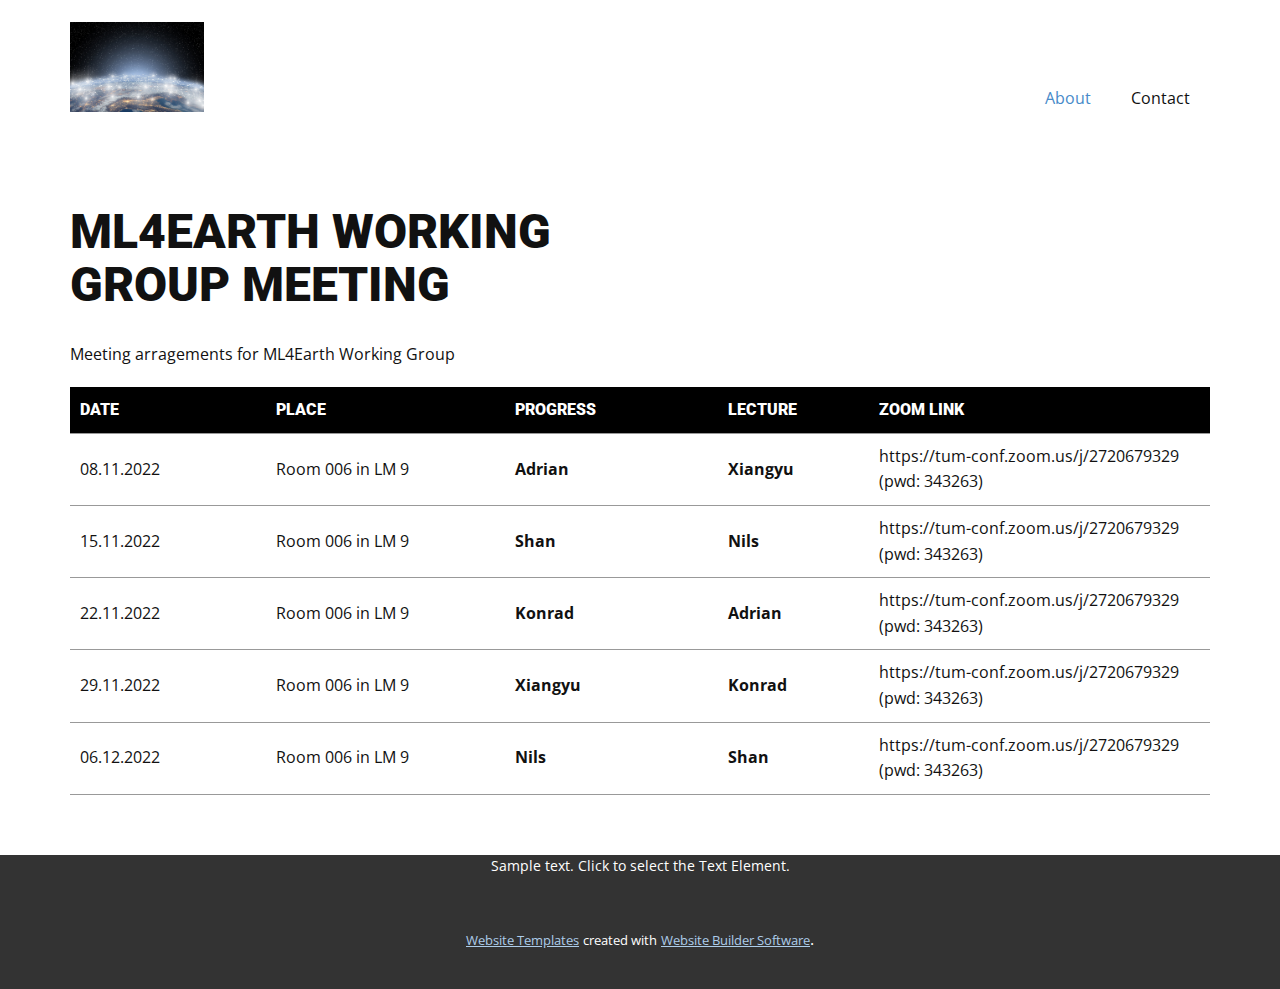
==== index.html @ a8efad44 "Add files via upload" ====
<!DOCTYPE html>
<html style="font-size: 16px;" lang="en"><head>
    <meta name="viewport" content="width=device-width, initial-scale=1.0">
    <meta charset="utf-8">
    <meta name="keywords" content="ML4Earth Working Group Meeting">
    <meta name="description" content="">
    <title>About</title>
    <link rel="stylesheet" href="nicepage.css" media="screen">
<link rel="stylesheet" href="About.css" media="screen">
    <script class="u-script" type="text/javascript" src="jquery.js" defer=""></script>
    <script class="u-script" type="text/javascript" src="nicepage.js" defer=""></script>
    <meta name="generator" content="Nicepage 4.21.5, nicepage.com">
    
    <link id="u-theme-google-font" rel="stylesheet" href="https://fonts.googleapis.com/css?family=Roboto:100,100i,300,300i,400,400i,500,500i,700,700i,900,900i|Open+Sans:300,300i,400,400i,500,500i,600,600i,700,700i,800,800i">
    
    
    <script type="application/ld+json">{
		"@context": "http://schema.org",
		"@type": "Organization",
		"name": "",
		"logo": "images/db2b80b8013527c0441ac47ed63e2fb3c49f091e688fc7b741d20cd384a9ae53a22d66dfd2070df9938ce5cb0b48059732017f55694a1b33b5402e_1280.jpg"
}</script>
    <meta name="theme-color" content="#478ac9">
    <meta property="og:title" content="About">
    <meta property="og:type" content="website">
  </head>
  <body data-home-page="About.html" data-home-page-title="About" class="u-body u-xl-mode" data-lang="en"><header class="u-clearfix u-header u-header" id="sec-5970"><div class="u-clearfix u-sheet u-valign-middle u-sheet-1">
        <a href="https://earthnets.github.io" class="u-image u-logo u-image-1" data-image-width="1280" data-image-height="853" title="EarthNets">
          <img src="images/db2b80b8013527c0441ac47ed63e2fb3c49f091e688fc7b741d20cd384a9ae53a22d66dfd2070df9938ce5cb0b48059732017f55694a1b33b5402e_1280.jpg" class="u-logo-image u-logo-image-1">
        </a>
        <nav class="u-menu u-menu-one-level u-offcanvas u-menu-1">
          <div class="menu-collapse" style="font-size: 1rem; letter-spacing: 0px;">
            <a class="u-button-style u-custom-left-right-menu-spacing u-custom-padding-bottom u-custom-top-bottom-menu-spacing u-nav-link u-text-active-palette-1-base u-text-hover-palette-2-base" href="#">
              <svg class="u-svg-link" viewBox="0 0 24 24"><use xmlns:xlink="http://www.w3.org/1999/xlink" xlink:href="#menu-hamburger"></use></svg>
              <svg class="u-svg-content" version="1.1" id="menu-hamburger" viewBox="0 0 16 16" x="0px" y="0px" xmlns:xlink="http://www.w3.org/1999/xlink" xmlns="http://www.w3.org/2000/svg"><g><rect y="1" width="16" height="2"></rect><rect y="7" width="16" height="2"></rect><rect y="13" width="16" height="2"></rect>
</g></svg>
            </a>
          </div>
          <div class="u-custom-menu u-nav-container">
            <ul class="u-nav u-unstyled u-nav-1"><li class="u-nav-item"><a class="u-button-style u-nav-link u-text-active-palette-1-base u-text-hover-palette-2-base" href="About.html" style="padding: 10px 20px;">About</a>
</li><li class="u-nav-item"><a class="u-button-style u-nav-link u-text-active-palette-1-base u-text-hover-palette-2-base" href="Contact.html" style="padding: 10px 20px;">Contact</a>
</li></ul>
          </div>
          <div class="u-custom-menu u-nav-container-collapse">
            <div class="u-black u-container-style u-inner-container-layout u-opacity u-opacity-95 u-sidenav">
              <div class="u-inner-container-layout u-sidenav-overflow">
                <div class="u-menu-close"></div>
                <ul class="u-align-center u-nav u-popupmenu-items u-unstyled u-nav-2"><li class="u-nav-item"><a class="u-button-style u-nav-link" href="About.html">About</a>
</li><li class="u-nav-item"><a class="u-button-style u-nav-link" href="Contact.html">Contact</a>
</li></ul>
              </div>
            </div>
            <div class="u-black u-menu-overlay u-opacity u-opacity-70"></div>
          </div>
        </nav>
      </div></header>
    <section class="u-clearfix u-section-1" id="carousel_88a6">
      <div class="u-clearfix u-sheet u-sheet-1">
        <h2 class="u-text u-text-1">ML4Earth Working Group Meeting</h2>
        <p class="u-text u-text-2">Meeting arragements for ML4Earth Working Group</p>
        <div class="u-expanded-width u-table u-table-responsive u-table-1">
          <table class="u-table-entity">
            <colgroup>
              <col width="17.2%">
              <col width="21%">
              <col width="18.6%">
              <col width="13.3%">
              <col width="29.9%">
            </colgroup>
            <thead class="u-black u-custom-font u-heading-font u-table-header u-table-header-1">
              <tr>
                <th class="u-table-cell">Date</th>
                <th class="u-table-cell">Place</th>
                <th class="u-table-cell">Progress</th>
                <th class="u-table-cell">Lecture</th>
                <th class="u-table-cell">Zoom Link</th>
              </tr>
            </thead>
            <tbody class="u-table-body">
              <tr>
                <td class="u-border-1 u-border-grey-40 u-border-no-left u-border-no-right u-table-cell">08.11.2022</td>
                <td class="u-border-1 u-border-grey-40 u-border-no-left u-border-no-right u-table-cell">Room 006 in LM 9</td>
                <td class="u-border-1 u-border-grey-40 u-border-no-left u-border-no-right u-table-cell"><b>Adrian</b>
                </td>
                <td class="u-border-1 u-border-grey-40 u-border-no-left u-border-no-right u-table-cell"><b>Xiangyu</b>
                </td>
                <td class="u-border-1 u-border-grey-40 u-border-no-left u-border-no-right u-table-cell u-table-cell-10"> https://tum-conf.zoom.us/j/2720679329 (pwd: 343263)</td>
              </tr>
              <tr>
                <td class="u-border-1 u-border-grey-40 u-border-no-left u-border-no-right u-table-cell"> 15.11.2022</td>
                <td class="u-border-1 u-border-grey-40 u-border-no-left u-border-no-right u-table-cell"> Room 006 in LM 9</td>
                <td class="u-border-1 u-border-grey-40 u-border-no-left u-border-no-right u-table-cell"><b>Shan</b>
                </td>
                <td class="u-border-1 u-border-grey-40 u-border-no-left u-border-no-right u-table-cell"><b>Nils</b>
                </td>
                <td class="u-border-1 u-border-grey-40 u-border-no-left u-border-no-right u-table-cell"> https://tum-conf.zoom.us/j/2720679329 (pwd: 343263)</td>
              </tr>
              <tr>
                <td class="u-border-1 u-border-grey-40 u-border-no-left u-border-no-right u-table-cell"> 22.11.2022</td>
                <td class="u-border-1 u-border-grey-40 u-border-no-left u-border-no-right u-table-cell"> Room 006 in LM 9</td>
                <td class="u-border-1 u-border-grey-40 u-border-no-left u-border-no-right u-table-cell"><b>Konrad</b>
                </td>
                <td class="u-border-1 u-border-grey-40 u-border-no-left u-border-no-right u-table-cell"><b>Adrian</b>
                </td>
                <td class="u-border-1 u-border-grey-40 u-border-no-left u-border-no-right u-table-cell"> https://tum-conf.zoom.us/j/2720679329 (pwd: 343263)</td>
              </tr>
              <tr>
                <td class="u-border-1 u-border-grey-40 u-border-no-left u-border-no-right u-table-cell"> 29.11.2022</td>
                <td class="u-border-1 u-border-grey-40 u-border-no-left u-border-no-right u-table-cell"> Room 006 in LM 9</td>
                <td class="u-border-1 u-border-grey-40 u-border-no-left u-border-no-right u-table-cell"><b>Xiangyu</b>
                </td>
                <td class="u-border-1 u-border-grey-40 u-border-no-left u-border-no-right u-table-cell"><b>Konrad</b>
                </td>
                <td class="u-border-1 u-border-grey-40 u-border-no-left u-border-no-right u-table-cell"> https://tum-conf.zoom.us/j/2720679329 (pwd: 343263)</td>
              </tr>
              <tr>
                <td class="u-border-1 u-border-grey-40 u-border-no-left u-border-no-right u-table-cell"> 06.12.2022</td>
                <td class="u-border-1 u-border-grey-40 u-border-no-left u-border-no-right u-table-cell"> Room 006 in LM 9</td>
                <td class="u-border-1 u-border-grey-40 u-border-no-left u-border-no-right u-table-cell"><b>Nils</b>
                </td>
                <td class="u-border-1 u-border-grey-40 u-border-no-left u-border-no-right u-table-cell"><b>Shan</b>
                </td>
                <td class="u-border-1 u-border-grey-40 u-border-no-left u-border-no-right u-table-cell"> https://tum-conf.zoom.us/j/2720679329 (pwd: 343263)</td>
              </tr>
            </tbody>
          </table>
        </div>
      </div>
    </section>
    
    
    <footer class="u-align-center u-clearfix u-footer u-grey-80 u-footer" id="sec-05bd"><div class="u-clearfix u-sheet u-sheet-1">
        <p class="u-small-text u-text u-text-variant u-text-1">Sample text. Click to select the Text Element.</p>
      </div></footer>
    <section class="u-backlink u-clearfix u-grey-80">
      <a class="u-link" href="https://nicepage.com/website-templates" target="_blank">
        <span>Website Templates</span>
      </a>
      <p class="u-text">
        <span>created with</span>
      </p>
      <a class="u-link" href="" target="_blank">
        <span>Website Builder Software</span>
      </a>. 
    </section>
  
</body></html>
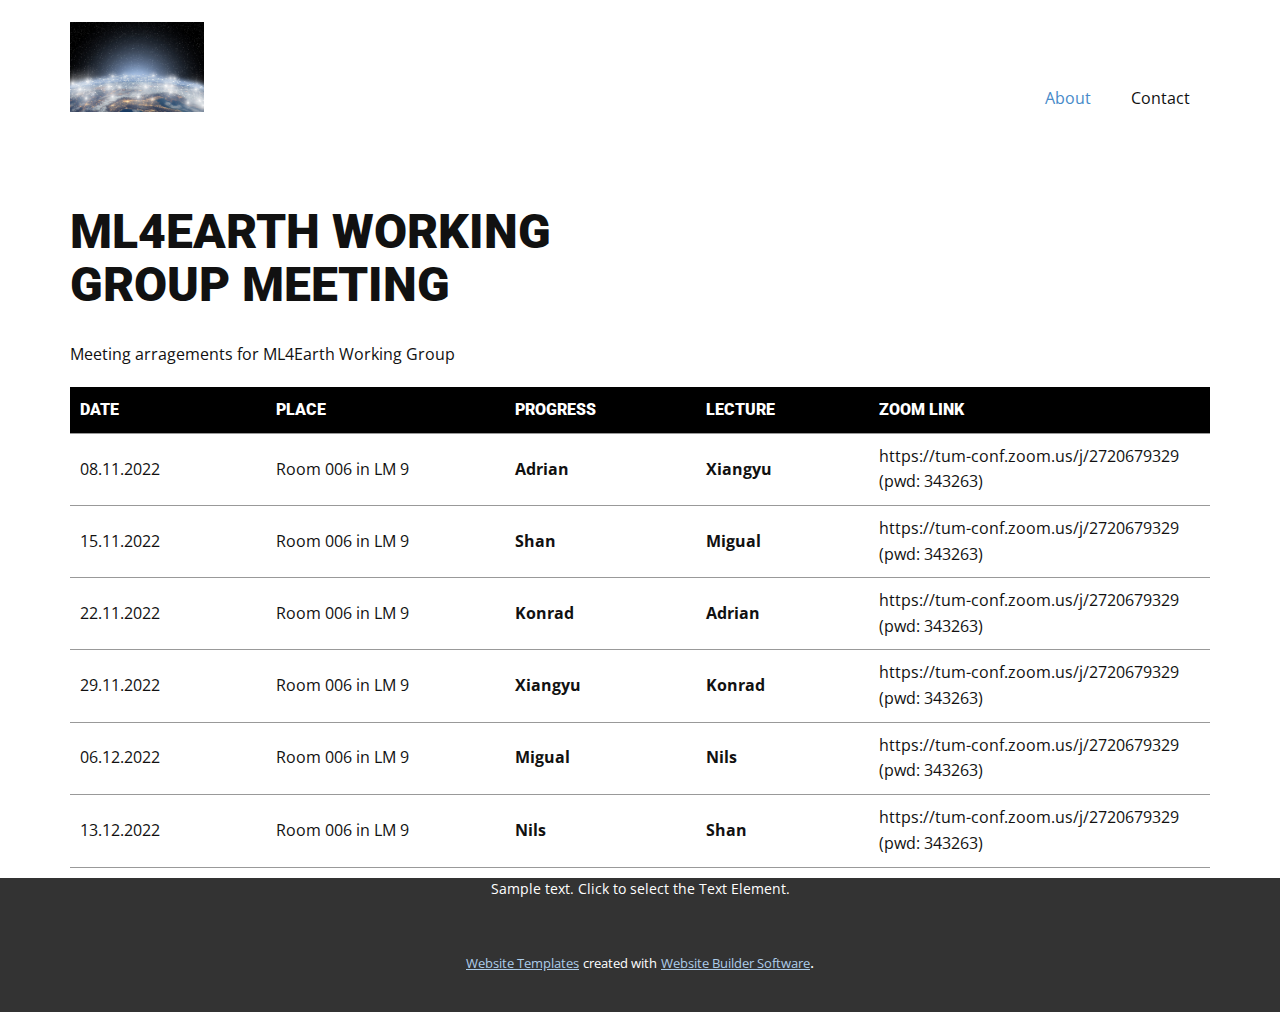
==== commit c0ad470e: "Add files via upload" ====
--- a/index.html
+++ b/index.html
@@ -61,14 +61,14 @@
         <div class="u-expanded-width u-table u-table-responsive u-table-1">
           <table class="u-table-entity">
             <colgroup>
-              <col width="17.2%">
-              <col width="21%">
-              <col width="18.6%">
-              <col width="13.3%">
-              <col width="29.9%">
+              <col width="17.19%">
+              <col width="20.96%">
+              <col width="16.8%">
+              <col width="15.13%">
+              <col width="29.91%">
             </colgroup>
             <thead class="u-black u-custom-font u-heading-font u-table-header u-table-header-1">
-              <tr>
+              <tr style="height: 45px;">
                 <th class="u-table-cell">Date</th>
                 <th class="u-table-cell">Place</th>
                 <th class="u-table-cell">Progress</th>
@@ -77,7 +77,7 @@
               </tr>
             </thead>
             <tbody class="u-table-body">
-              <tr>
+              <tr style="height: 71px;">
                 <td class="u-border-1 u-border-grey-40 u-border-no-left u-border-no-right u-table-cell">08.11.2022</td>
                 <td class="u-border-1 u-border-grey-40 u-border-no-left u-border-no-right u-table-cell">Room 006 in LM 9</td>
                 <td class="u-border-1 u-border-grey-40 u-border-no-left u-border-no-right u-table-cell"><b>Adrian</b>
@@ -86,16 +86,16 @@
                 </td>
                 <td class="u-border-1 u-border-grey-40 u-border-no-left u-border-no-right u-table-cell u-table-cell-10"> https://tum-conf.zoom.us/j/2720679329 (pwd: 343263)</td>
               </tr>
-              <tr>
+              <tr style="height: 71px;">
                 <td class="u-border-1 u-border-grey-40 u-border-no-left u-border-no-right u-table-cell"> 15.11.2022</td>
                 <td class="u-border-1 u-border-grey-40 u-border-no-left u-border-no-right u-table-cell"> Room 006 in LM 9</td>
                 <td class="u-border-1 u-border-grey-40 u-border-no-left u-border-no-right u-table-cell"><b>Shan</b>
                 </td>
-                <td class="u-border-1 u-border-grey-40 u-border-no-left u-border-no-right u-table-cell"><b>Nils</b>
+                <td class="u-border-1 u-border-grey-40 u-border-no-left u-border-no-right u-table-cell"><b>Migual</b>
                 </td>
                 <td class="u-border-1 u-border-grey-40 u-border-no-left u-border-no-right u-table-cell"> https://tum-conf.zoom.us/j/2720679329 (pwd: 343263)</td>
               </tr>
-              <tr>
+              <tr style="height: 71px;">
                 <td class="u-border-1 u-border-grey-40 u-border-no-left u-border-no-right u-table-cell"> 22.11.2022</td>
                 <td class="u-border-1 u-border-grey-40 u-border-no-left u-border-no-right u-table-cell"> Room 006 in LM 9</td>
                 <td class="u-border-1 u-border-grey-40 u-border-no-left u-border-no-right u-table-cell"><b>Konrad</b>
@@ -104,7 +104,7 @@
                 </td>
                 <td class="u-border-1 u-border-grey-40 u-border-no-left u-border-no-right u-table-cell"> https://tum-conf.zoom.us/j/2720679329 (pwd: 343263)</td>
               </tr>
-              <tr>
+              <tr style="height: 71px;">
                 <td class="u-border-1 u-border-grey-40 u-border-no-left u-border-no-right u-table-cell"> 29.11.2022</td>
                 <td class="u-border-1 u-border-grey-40 u-border-no-left u-border-no-right u-table-cell"> Room 006 in LM 9</td>
                 <td class="u-border-1 u-border-grey-40 u-border-no-left u-border-no-right u-table-cell"><b>Xiangyu</b>
@@ -113,12 +113,20 @@
                 </td>
                 <td class="u-border-1 u-border-grey-40 u-border-no-left u-border-no-right u-table-cell"> https://tum-conf.zoom.us/j/2720679329 (pwd: 343263)</td>
               </tr>
-              <tr>
+              <tr style="height: 71px;">
                 <td class="u-border-1 u-border-grey-40 u-border-no-left u-border-no-right u-table-cell"> 06.12.2022</td>
                 <td class="u-border-1 u-border-grey-40 u-border-no-left u-border-no-right u-table-cell"> Room 006 in LM 9</td>
-                <td class="u-border-1 u-border-grey-40 u-border-no-left u-border-no-right u-table-cell"><b>Nils</b>
+                <td class="u-border-1 u-border-grey-40 u-border-no-left u-border-no-right u-table-cell"><b> Migual</b>
                 </td>
-                <td class="u-border-1 u-border-grey-40 u-border-no-left u-border-no-right u-table-cell"><b>Shan</b>
+                <td class="u-border-1 u-border-grey-40 u-border-no-left u-border-no-right u-table-cell"><b> Nils</b>
+                </td>
+                <td class="u-border-1 u-border-grey-40 u-border-no-left u-border-no-right u-table-cell"> https://tum-conf.zoom.us/j/2720679329 (pwd: 343263)</td>
+              </tr>
+              <tr style="height: 73px;">
+                <td class="u-border-1 u-border-grey-40 u-border-no-left u-border-no-right u-table-cell"> 13.12.2022</td>
+                <td class="u-border-1 u-border-grey-40 u-border-no-left u-border-no-right u-table-cell"> Room 006 in LM 9</td>
+                <td class="u-border-1 u-border-grey-40 u-border-no-left u-border-no-right u-table-cell u-table-cell-33"> Nils</td>
+                <td class="u-border-1 u-border-grey-40 u-border-no-left u-border-no-right u-table-cell u-table-cell-34"><b>Shan</b>
                 </td>
                 <td class="u-border-1 u-border-grey-40 u-border-no-left u-border-no-right u-table-cell"> https://tum-conf.zoom.us/j/2720679329 (pwd: 343263)</td>
               </tr>
--- a/About.css
+++ b/About.css
@@ -1,5 +1,5 @@
 .u-section-1 .u-sheet-1 {
-  min-height: 654px;
+  min-height: 738px;
 }
 
 .u-section-1 .u-text-1 {
@@ -14,7 +14,8 @@
 }
 
 .u-section-1 .u-table-1 {
-  margin: 20px auto 60px 0;
+  margin-top: 20px;
+  margin-bottom: 10px;
 }
 
 .u-section-1 .u-table-header-1 {
@@ -27,14 +28,17 @@
   font-size: 1rem;
 }
 
+.u-section-1 .u-table-cell-33 {
+  font-weight: 700;
+}
+
+.u-section-1 .u-table-cell-34 {
+  font-weight: 700;
+}
+
 @media (max-width: 1199px) {
   .u-section-1 .u-text-1 {
     margin-right: 420px;
-  }
-
-  .u-section-1 .u-table-1 {
-    margin-right: initial;
-    margin-left: initial;
   }
 }
 
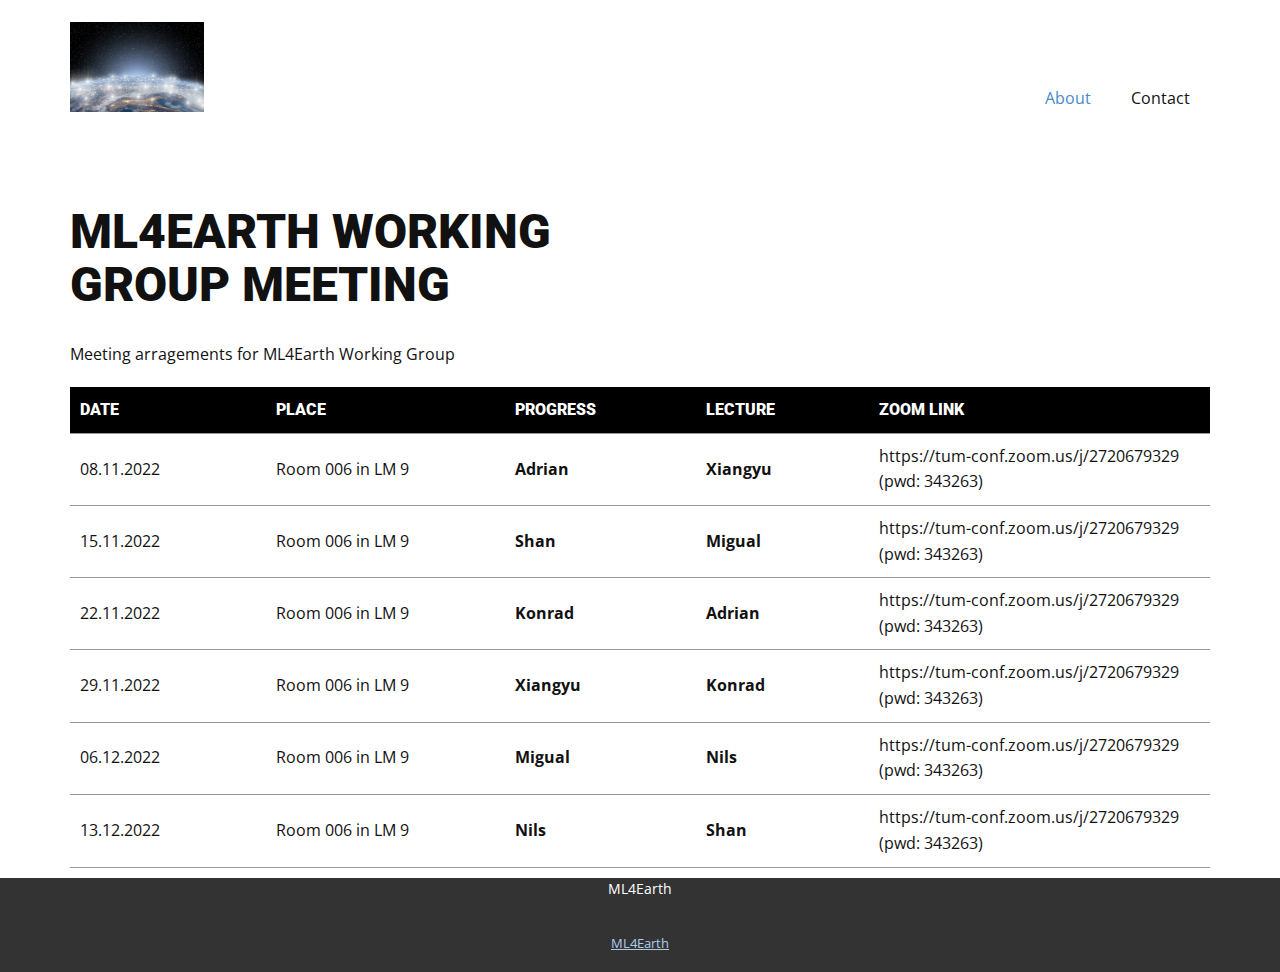
==== commit 00c965f5: "Update index.html" ====
--- a/index.html
+++ b/index.html
@@ -138,18 +138,12 @@
     
     
     <footer class="u-align-center u-clearfix u-footer u-grey-80 u-footer" id="sec-05bd"><div class="u-clearfix u-sheet u-sheet-1">
-        <p class="u-small-text u-text u-text-variant u-text-1">Sample text. Click to select the Text Element.</p>
+        <p class="u-small-text u-text u-text-variant u-text-1">ML4Earth</p>
       </div></footer>
     <section class="u-backlink u-clearfix u-grey-80">
       <a class="u-link" href="https://nicepage.com/website-templates" target="_blank">
-        <span>Website Templates</span>
+        <span>ML4Earth</span>
       </a>
-      <p class="u-text">
-        <span>created with</span>
-      </p>
-      <a class="u-link" href="" target="_blank">
-        <span>Website Builder Software</span>
-      </a>. 
     </section>
   
-</body></html>+</body></html>
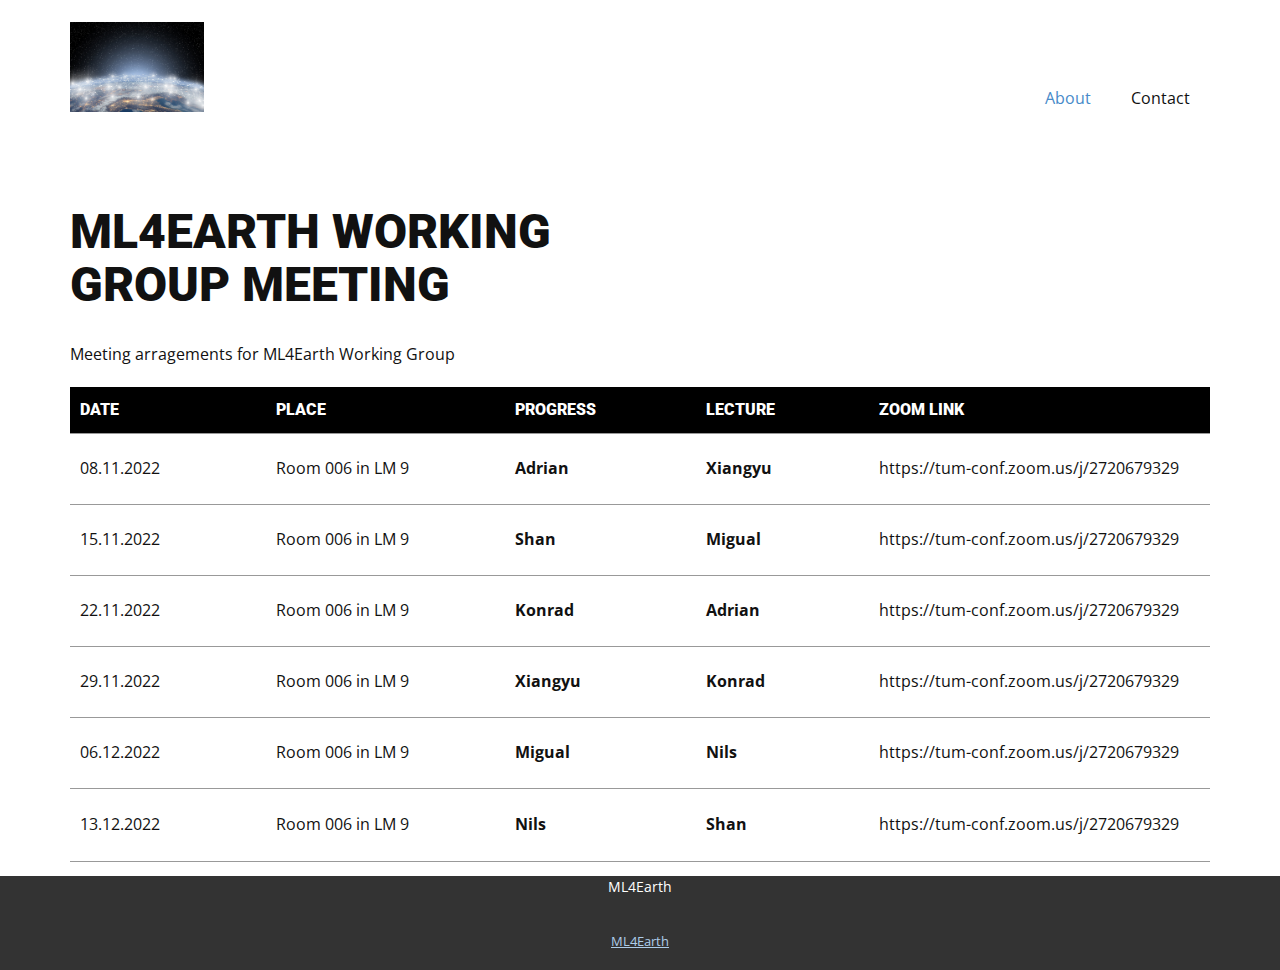
==== commit 89691ede: "Update index.html" ====
--- a/index.html
+++ b/index.html
@@ -84,7 +84,7 @@
                 </td>
                 <td class="u-border-1 u-border-grey-40 u-border-no-left u-border-no-right u-table-cell"><b>Xiangyu</b>
                 </td>
-                <td class="u-border-1 u-border-grey-40 u-border-no-left u-border-no-right u-table-cell u-table-cell-10"> https://tum-conf.zoom.us/j/2720679329 (pwd: 343263)</td>
+                <td class="u-border-1 u-border-grey-40 u-border-no-left u-border-no-right u-table-cell u-table-cell-10"> https://tum-conf.zoom.us/j/2720679329</td>
               </tr>
               <tr style="height: 71px;">
                 <td class="u-border-1 u-border-grey-40 u-border-no-left u-border-no-right u-table-cell"> 15.11.2022</td>
@@ -93,7 +93,7 @@
                 </td>
                 <td class="u-border-1 u-border-grey-40 u-border-no-left u-border-no-right u-table-cell"><b>Migual</b>
                 </td>
-                <td class="u-border-1 u-border-grey-40 u-border-no-left u-border-no-right u-table-cell"> https://tum-conf.zoom.us/j/2720679329 (pwd: 343263)</td>
+                <td class="u-border-1 u-border-grey-40 u-border-no-left u-border-no-right u-table-cell"> https://tum-conf.zoom.us/j/2720679329</td>
               </tr>
               <tr style="height: 71px;">
                 <td class="u-border-1 u-border-grey-40 u-border-no-left u-border-no-right u-table-cell"> 22.11.2022</td>
@@ -102,7 +102,7 @@
                 </td>
                 <td class="u-border-1 u-border-grey-40 u-border-no-left u-border-no-right u-table-cell"><b>Adrian</b>
                 </td>
-                <td class="u-border-1 u-border-grey-40 u-border-no-left u-border-no-right u-table-cell"> https://tum-conf.zoom.us/j/2720679329 (pwd: 343263)</td>
+                <td class="u-border-1 u-border-grey-40 u-border-no-left u-border-no-right u-table-cell"> https://tum-conf.zoom.us/j/2720679329</td>
               </tr>
               <tr style="height: 71px;">
                 <td class="u-border-1 u-border-grey-40 u-border-no-left u-border-no-right u-table-cell"> 29.11.2022</td>
@@ -111,7 +111,7 @@
                 </td>
                 <td class="u-border-1 u-border-grey-40 u-border-no-left u-border-no-right u-table-cell"><b>Konrad</b>
                 </td>
-                <td class="u-border-1 u-border-grey-40 u-border-no-left u-border-no-right u-table-cell"> https://tum-conf.zoom.us/j/2720679329 (pwd: 343263)</td>
+                <td class="u-border-1 u-border-grey-40 u-border-no-left u-border-no-right u-table-cell"> https://tum-conf.zoom.us/j/2720679329</td>
               </tr>
               <tr style="height: 71px;">
                 <td class="u-border-1 u-border-grey-40 u-border-no-left u-border-no-right u-table-cell"> 06.12.2022</td>
@@ -120,7 +120,7 @@
                 </td>
                 <td class="u-border-1 u-border-grey-40 u-border-no-left u-border-no-right u-table-cell"><b> Nils</b>
                 </td>
-                <td class="u-border-1 u-border-grey-40 u-border-no-left u-border-no-right u-table-cell"> https://tum-conf.zoom.us/j/2720679329 (pwd: 343263)</td>
+                <td class="u-border-1 u-border-grey-40 u-border-no-left u-border-no-right u-table-cell"> https://tum-conf.zoom.us/j/2720679329</td>
               </tr>
               <tr style="height: 73px;">
                 <td class="u-border-1 u-border-grey-40 u-border-no-left u-border-no-right u-table-cell"> 13.12.2022</td>
@@ -128,7 +128,7 @@
                 <td class="u-border-1 u-border-grey-40 u-border-no-left u-border-no-right u-table-cell u-table-cell-33"> Nils</td>
                 <td class="u-border-1 u-border-grey-40 u-border-no-left u-border-no-right u-table-cell u-table-cell-34"><b>Shan</b>
                 </td>
-                <td class="u-border-1 u-border-grey-40 u-border-no-left u-border-no-right u-table-cell"> https://tum-conf.zoom.us/j/2720679329 (pwd: 343263)</td>
+                <td class="u-border-1 u-border-grey-40 u-border-no-left u-border-no-right u-table-cell"> https://tum-conf.zoom.us/j/2720679329</td>
               </tr>
             </tbody>
           </table>
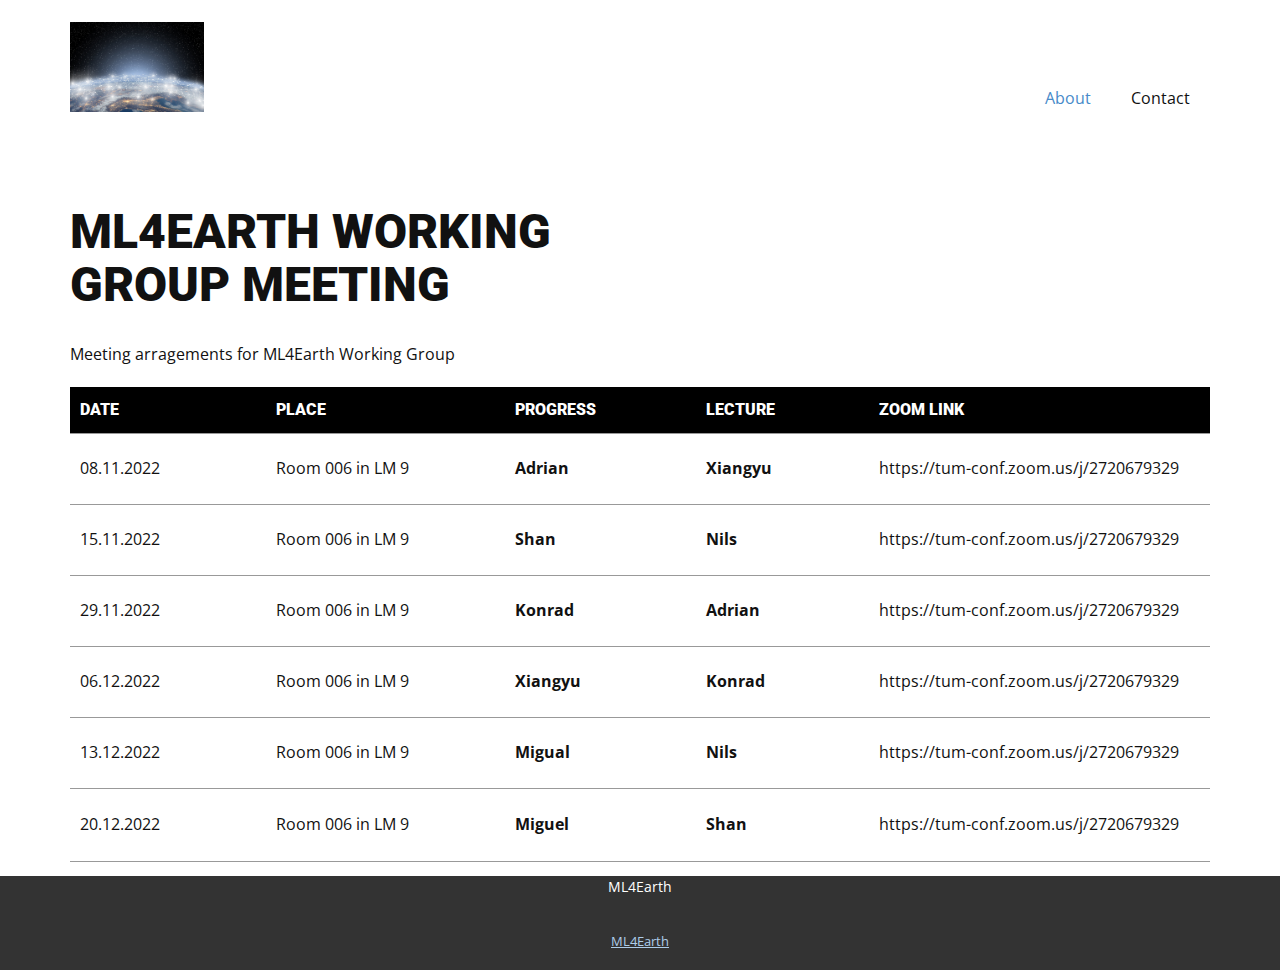
==== commit f1f7481e: "Update index.html" ====
--- a/index.html
+++ b/index.html
@@ -91,12 +91,12 @@
                 <td class="u-border-1 u-border-grey-40 u-border-no-left u-border-no-right u-table-cell"> Room 006 in LM 9</td>
                 <td class="u-border-1 u-border-grey-40 u-border-no-left u-border-no-right u-table-cell"><b>Shan</b>
                 </td>
-                <td class="u-border-1 u-border-grey-40 u-border-no-left u-border-no-right u-table-cell"><b>Migual</b>
+                <td class="u-border-1 u-border-grey-40 u-border-no-left u-border-no-right u-table-cell"><b>Nils</b>
                 </td>
                 <td class="u-border-1 u-border-grey-40 u-border-no-left u-border-no-right u-table-cell"> https://tum-conf.zoom.us/j/2720679329</td>
               </tr>
               <tr style="height: 71px;">
-                <td class="u-border-1 u-border-grey-40 u-border-no-left u-border-no-right u-table-cell"> 22.11.2022</td>
+                <td class="u-border-1 u-border-grey-40 u-border-no-left u-border-no-right u-table-cell"> 29.11.2022</td>
                 <td class="u-border-1 u-border-grey-40 u-border-no-left u-border-no-right u-table-cell"> Room 006 in LM 9</td>
                 <td class="u-border-1 u-border-grey-40 u-border-no-left u-border-no-right u-table-cell"><b>Konrad</b>
                 </td>
@@ -105,7 +105,7 @@
                 <td class="u-border-1 u-border-grey-40 u-border-no-left u-border-no-right u-table-cell"> https://tum-conf.zoom.us/j/2720679329</td>
               </tr>
               <tr style="height: 71px;">
-                <td class="u-border-1 u-border-grey-40 u-border-no-left u-border-no-right u-table-cell"> 29.11.2022</td>
+                <td class="u-border-1 u-border-grey-40 u-border-no-left u-border-no-right u-table-cell"> 06.12.2022</td>
                 <td class="u-border-1 u-border-grey-40 u-border-no-left u-border-no-right u-table-cell"> Room 006 in LM 9</td>
                 <td class="u-border-1 u-border-grey-40 u-border-no-left u-border-no-right u-table-cell"><b>Xiangyu</b>
                 </td>
@@ -114,7 +114,7 @@
                 <td class="u-border-1 u-border-grey-40 u-border-no-left u-border-no-right u-table-cell"> https://tum-conf.zoom.us/j/2720679329</td>
               </tr>
               <tr style="height: 71px;">
-                <td class="u-border-1 u-border-grey-40 u-border-no-left u-border-no-right u-table-cell"> 06.12.2022</td>
+                <td class="u-border-1 u-border-grey-40 u-border-no-left u-border-no-right u-table-cell"> 13.12.2022</td>
                 <td class="u-border-1 u-border-grey-40 u-border-no-left u-border-no-right u-table-cell"> Room 006 in LM 9</td>
                 <td class="u-border-1 u-border-grey-40 u-border-no-left u-border-no-right u-table-cell"><b> Migual</b>
                 </td>
@@ -123,9 +123,9 @@
                 <td class="u-border-1 u-border-grey-40 u-border-no-left u-border-no-right u-table-cell"> https://tum-conf.zoom.us/j/2720679329</td>
               </tr>
               <tr style="height: 73px;">
-                <td class="u-border-1 u-border-grey-40 u-border-no-left u-border-no-right u-table-cell"> 13.12.2022</td>
+                <td class="u-border-1 u-border-grey-40 u-border-no-left u-border-no-right u-table-cell"> 20.12.2022</td>
                 <td class="u-border-1 u-border-grey-40 u-border-no-left u-border-no-right u-table-cell"> Room 006 in LM 9</td>
-                <td class="u-border-1 u-border-grey-40 u-border-no-left u-border-no-right u-table-cell u-table-cell-33"> Nils</td>
+                <td class="u-border-1 u-border-grey-40 u-border-no-left u-border-no-right u-table-cell u-table-cell-33"> Miguel</td>
                 <td class="u-border-1 u-border-grey-40 u-border-no-left u-border-no-right u-table-cell u-table-cell-34"><b>Shan</b>
                 </td>
                 <td class="u-border-1 u-border-grey-40 u-border-no-left u-border-no-right u-table-cell"> https://tum-conf.zoom.us/j/2720679329</td>
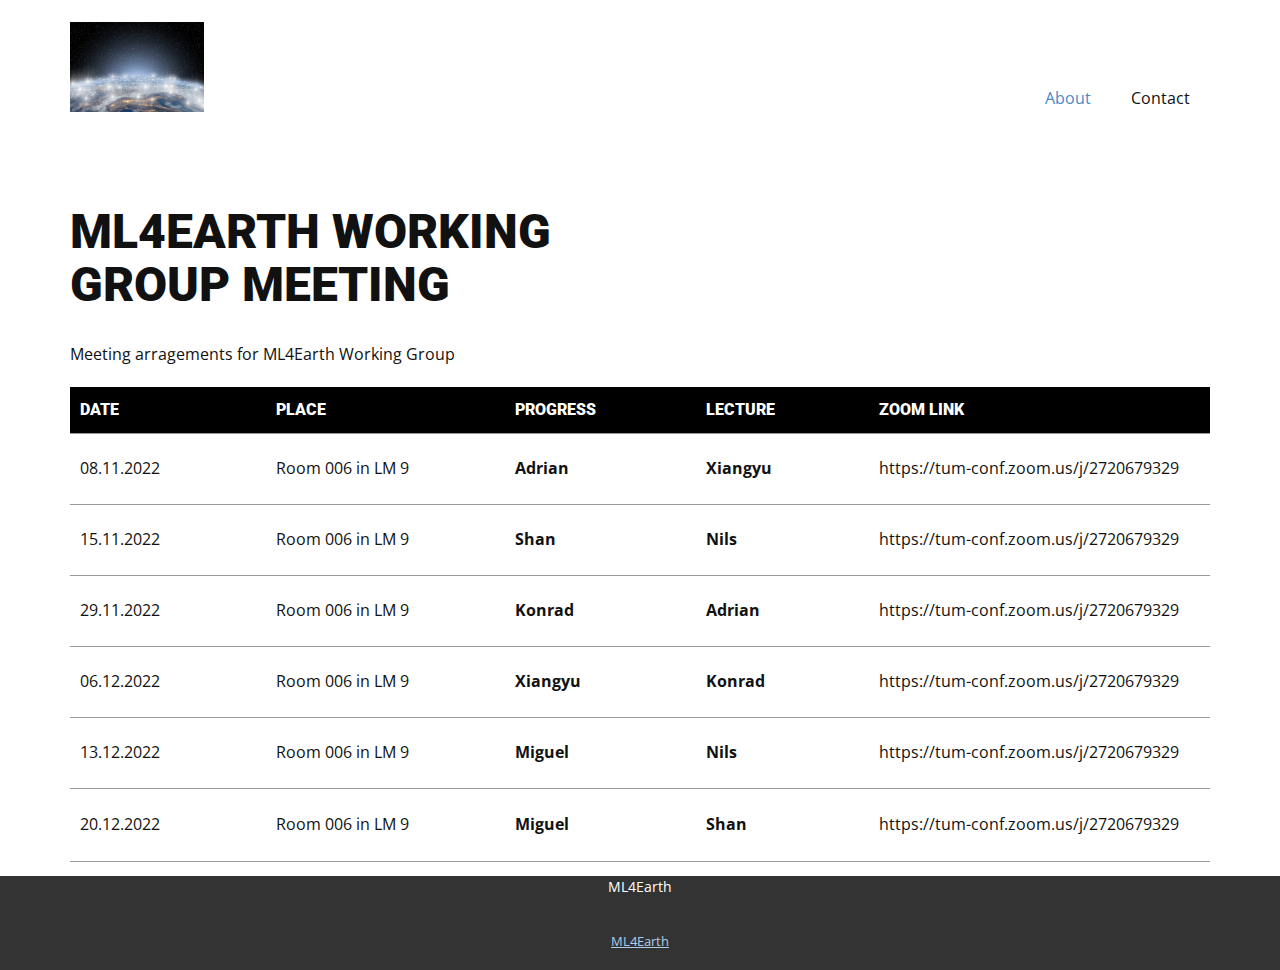
==== commit 978a0e03: "Update index.html" ====
--- a/index.html
+++ b/index.html
@@ -116,7 +116,7 @@
               <tr style="height: 71px;">
                 <td class="u-border-1 u-border-grey-40 u-border-no-left u-border-no-right u-table-cell"> 13.12.2022</td>
                 <td class="u-border-1 u-border-grey-40 u-border-no-left u-border-no-right u-table-cell"> Room 006 in LM 9</td>
-                <td class="u-border-1 u-border-grey-40 u-border-no-left u-border-no-right u-table-cell"><b> Migual</b>
+                <td class="u-border-1 u-border-grey-40 u-border-no-left u-border-no-right u-table-cell"><b> Miguel</b>
                 </td>
                 <td class="u-border-1 u-border-grey-40 u-border-no-left u-border-no-right u-table-cell"><b> Nils</b>
                 </td>
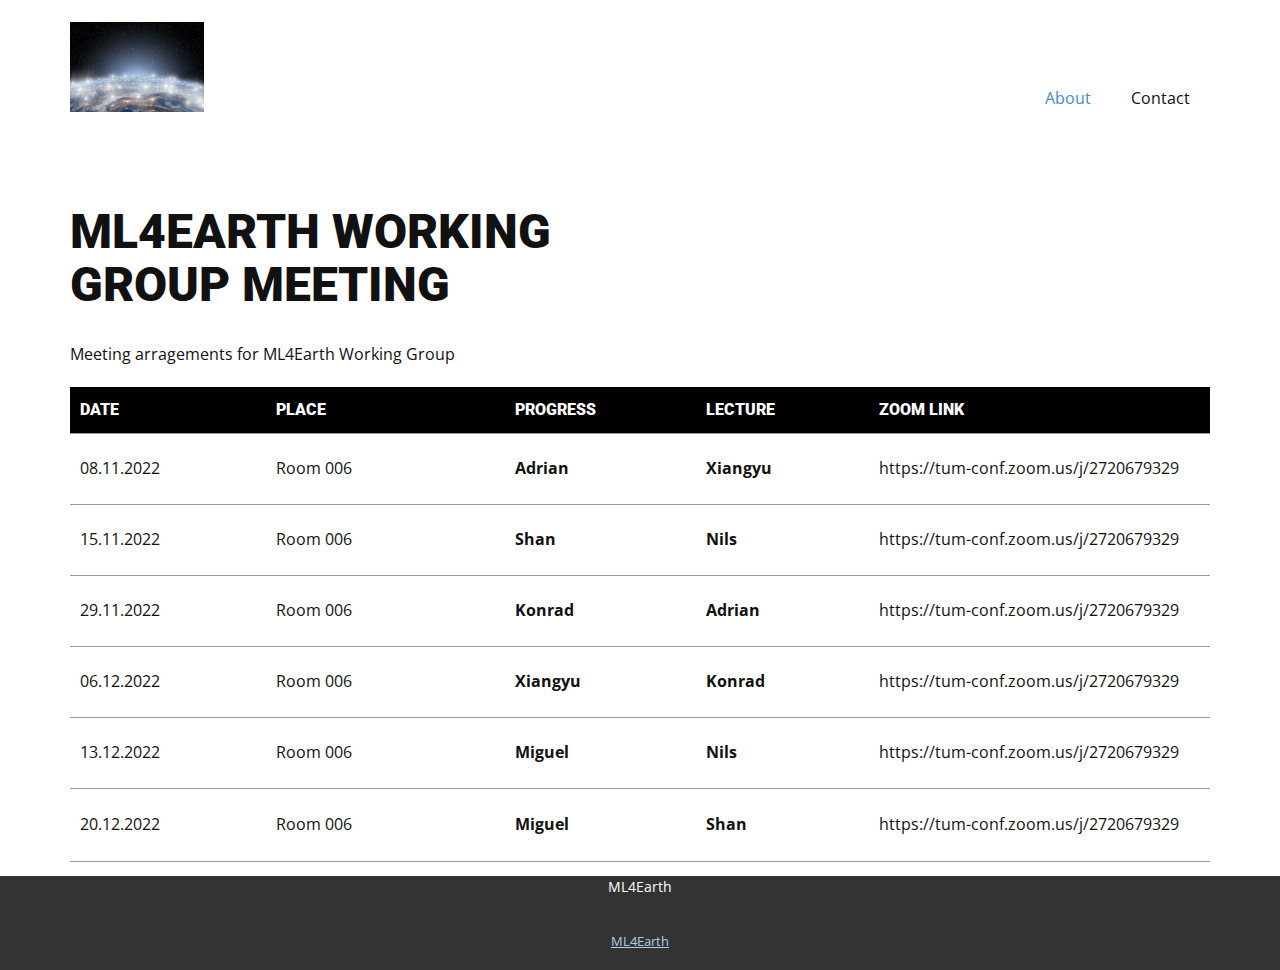
==== commit a82ad2ed: "Update index.html" ====
--- a/index.html
+++ b/index.html
@@ -79,7 +79,7 @@
             <tbody class="u-table-body">
               <tr style="height: 71px;">
                 <td class="u-border-1 u-border-grey-40 u-border-no-left u-border-no-right u-table-cell">08.11.2022</td>
-                <td class="u-border-1 u-border-grey-40 u-border-no-left u-border-no-right u-table-cell">Room 006 in LM 9</td>
+                <td class="u-border-1 u-border-grey-40 u-border-no-left u-border-no-right u-table-cell">Room 006</td>
                 <td class="u-border-1 u-border-grey-40 u-border-no-left u-border-no-right u-table-cell"><b>Adrian</b>
                 </td>
                 <td class="u-border-1 u-border-grey-40 u-border-no-left u-border-no-right u-table-cell"><b>Xiangyu</b>
@@ -88,7 +88,7 @@
               </tr>
               <tr style="height: 71px;">
                 <td class="u-border-1 u-border-grey-40 u-border-no-left u-border-no-right u-table-cell"> 15.11.2022</td>
-                <td class="u-border-1 u-border-grey-40 u-border-no-left u-border-no-right u-table-cell"> Room 006 in LM 9</td>
+                <td class="u-border-1 u-border-grey-40 u-border-no-left u-border-no-right u-table-cell"> Room 006</td>
                 <td class="u-border-1 u-border-grey-40 u-border-no-left u-border-no-right u-table-cell"><b>Shan</b>
                 </td>
                 <td class="u-border-1 u-border-grey-40 u-border-no-left u-border-no-right u-table-cell"><b>Nils</b>
@@ -97,7 +97,7 @@
               </tr>
               <tr style="height: 71px;">
                 <td class="u-border-1 u-border-grey-40 u-border-no-left u-border-no-right u-table-cell"> 29.11.2022</td>
-                <td class="u-border-1 u-border-grey-40 u-border-no-left u-border-no-right u-table-cell"> Room 006 in LM 9</td>
+                <td class="u-border-1 u-border-grey-40 u-border-no-left u-border-no-right u-table-cell"> Room 006</td>
                 <td class="u-border-1 u-border-grey-40 u-border-no-left u-border-no-right u-table-cell"><b>Konrad</b>
                 </td>
                 <td class="u-border-1 u-border-grey-40 u-border-no-left u-border-no-right u-table-cell"><b>Adrian</b>
@@ -106,7 +106,7 @@
               </tr>
               <tr style="height: 71px;">
                 <td class="u-border-1 u-border-grey-40 u-border-no-left u-border-no-right u-table-cell"> 06.12.2022</td>
-                <td class="u-border-1 u-border-grey-40 u-border-no-left u-border-no-right u-table-cell"> Room 006 in LM 9</td>
+                <td class="u-border-1 u-border-grey-40 u-border-no-left u-border-no-right u-table-cell"> Room 006</td>
                 <td class="u-border-1 u-border-grey-40 u-border-no-left u-border-no-right u-table-cell"><b>Xiangyu</b>
                 </td>
                 <td class="u-border-1 u-border-grey-40 u-border-no-left u-border-no-right u-table-cell"><b>Konrad</b>
@@ -115,7 +115,7 @@
               </tr>
               <tr style="height: 71px;">
                 <td class="u-border-1 u-border-grey-40 u-border-no-left u-border-no-right u-table-cell"> 13.12.2022</td>
-                <td class="u-border-1 u-border-grey-40 u-border-no-left u-border-no-right u-table-cell"> Room 006 in LM 9</td>
+                <td class="u-border-1 u-border-grey-40 u-border-no-left u-border-no-right u-table-cell"> Room 006</td>
                 <td class="u-border-1 u-border-grey-40 u-border-no-left u-border-no-right u-table-cell"><b> Miguel</b>
                 </td>
                 <td class="u-border-1 u-border-grey-40 u-border-no-left u-border-no-right u-table-cell"><b> Nils</b>
@@ -124,7 +124,7 @@
               </tr>
               <tr style="height: 73px;">
                 <td class="u-border-1 u-border-grey-40 u-border-no-left u-border-no-right u-table-cell"> 20.12.2022</td>
-                <td class="u-border-1 u-border-grey-40 u-border-no-left u-border-no-right u-table-cell"> Room 006 in LM 9</td>
+                <td class="u-border-1 u-border-grey-40 u-border-no-left u-border-no-right u-table-cell"> Room 006</td>
                 <td class="u-border-1 u-border-grey-40 u-border-no-left u-border-no-right u-table-cell u-table-cell-33"> Miguel</td>
                 <td class="u-border-1 u-border-grey-40 u-border-no-left u-border-no-right u-table-cell u-table-cell-34"><b>Shan</b>
                 </td>
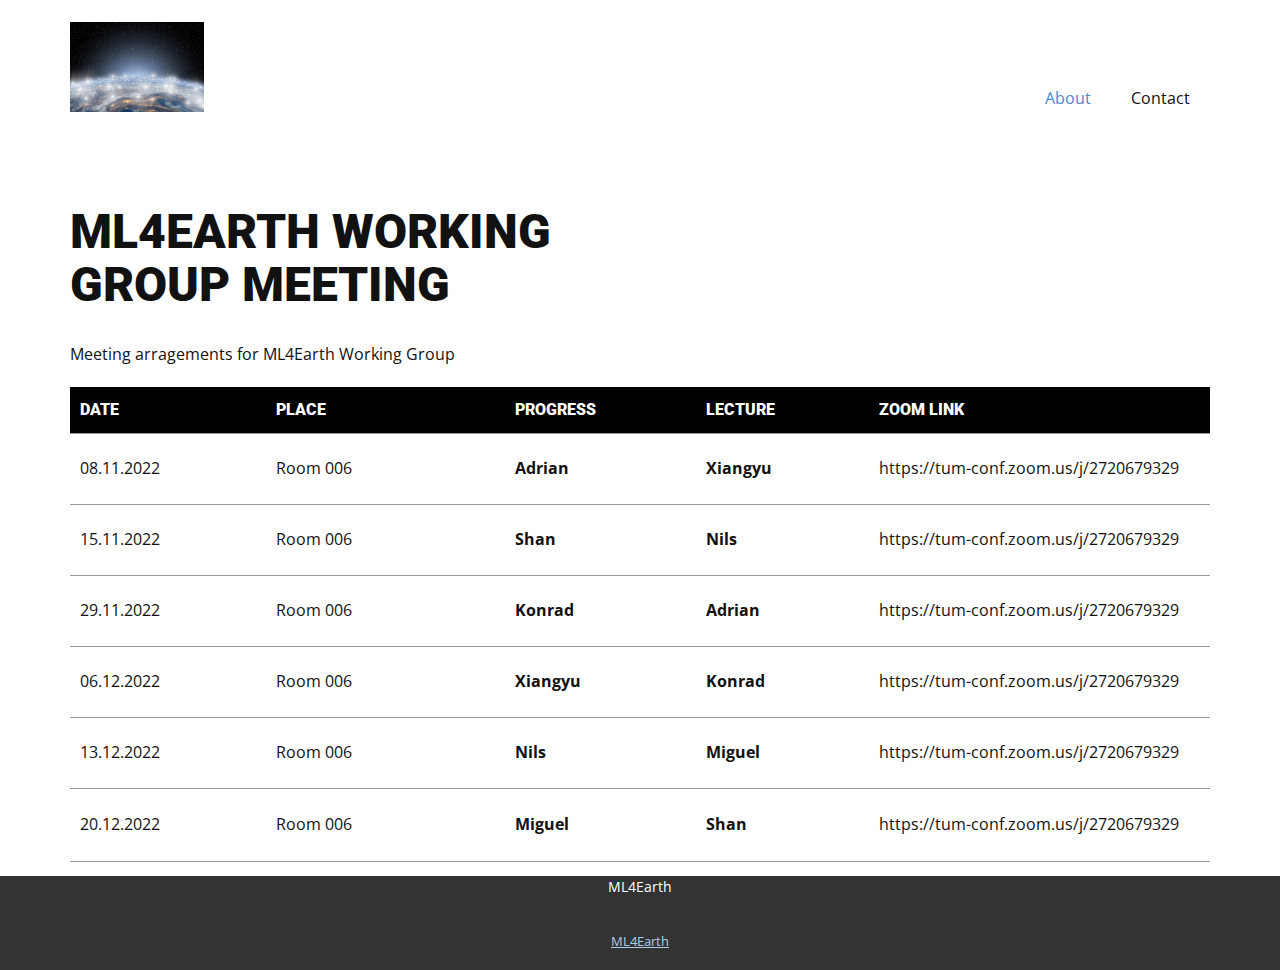
==== commit a9042004: "Update index.html" ====
--- a/index.html
+++ b/index.html
@@ -116,9 +116,9 @@
               <tr style="height: 71px;">
                 <td class="u-border-1 u-border-grey-40 u-border-no-left u-border-no-right u-table-cell"> 13.12.2022</td>
                 <td class="u-border-1 u-border-grey-40 u-border-no-left u-border-no-right u-table-cell"> Room 006</td>
+                <td class="u-border-1 u-border-grey-40 u-border-no-left u-border-no-right u-table-cell"><b> Nils</b>
+                </td>
                 <td class="u-border-1 u-border-grey-40 u-border-no-left u-border-no-right u-table-cell"><b> Miguel</b>
-                </td>
-                <td class="u-border-1 u-border-grey-40 u-border-no-left u-border-no-right u-table-cell"><b> Nils</b>
                 </td>
                 <td class="u-border-1 u-border-grey-40 u-border-no-left u-border-no-right u-table-cell"> https://tum-conf.zoom.us/j/2720679329</td>
               </tr>
